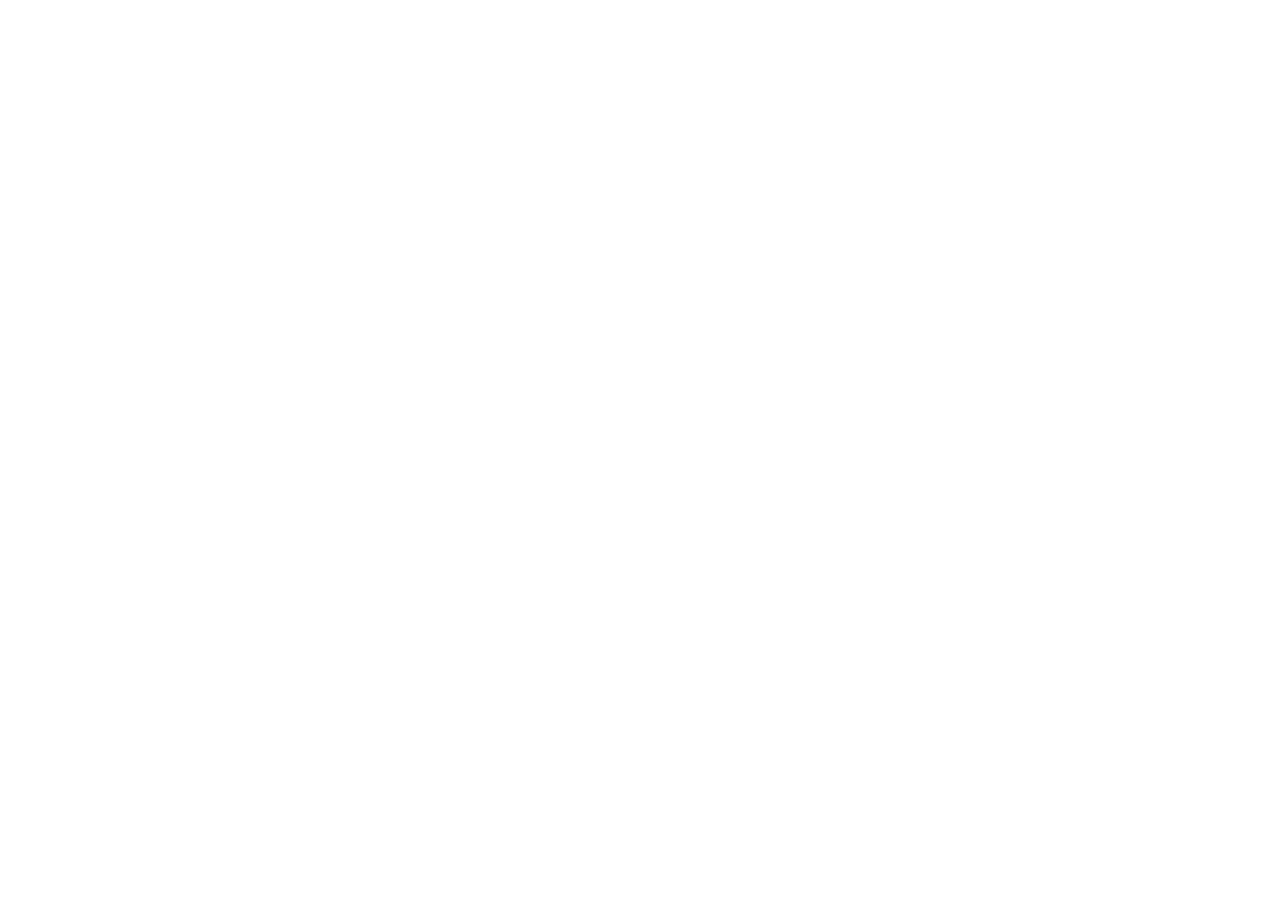
==== index.html @ becae455 "," ====
<!DOCTYPE HTML>
<html>
<head>
	<meta charset="utf-8">
	<meta http-equiv="X-UA-Compatible" content="IE=edge">
	<title>Honest &mdash; Free Website Template, Free HTML5 Template by GetTemplates.co</title>
	<meta name="viewport" content="width=device-width, initial-scale=1">
	<meta name="description" content="Free HTML5 Website Template by GetTemplates.co" />
	<meta name="keywords" content="free website templates, free html5, free template, free bootstrap, free website template, html5, css3, mobile first, responsive" />
	<meta name="author" content="GetTemplates.co" />
	<link href="https://fonts.googleapis.com/css?family=Open+Sans:300,400,700" rel="stylesheet">

	<!-- Animate.css -->
	<link rel="stylesheet" href="css/animate.css">
	<!-- Icomoon Icon Fonts-->
	<link rel="stylesheet" href="css/icomoon.css">
	<!-- Themify Icons-->
	<link rel="stylesheet" href="css/themify-icons.css">
	<!-- Bootstrap  -->
	<link rel="stylesheet" href="css/bootstrap.css">

	<!-- Magnific Popup -->
	<link rel="stylesheet" href="css/magnific-popup.css">

	<!-- Owl Carousel  -->
	<link rel="stylesheet" href="css/owl.carousel.min.css">
	<link rel="stylesheet" href="css/owl.theme.default.min.css">

	<!-- Theme style  -->
	<link rel="stylesheet" href="css/style.css">

	<!-- Modernizr JS -->
	<script src="js/modernizr-2.6.2.min.js"></script>
	<!-- FOR IE9 below -->
	<!--[if lt IE 9]>
	<script src="js/respond.min.js"></script>
	<![endif]-->

</head>
<body>

<div class="gtco-loader"></div>

<div id="page">


	<div class="page-inner">
		<nav class="gtco-nav sticky-banner" role="navigation">
			<div class="gtco-container">

				<div class="row">
					<div class="col-xs-12 text-center menu-1">
						<ul>
							<li><a href="index.html">Introduction</a></li>
							<li><a href="ad_1.html">Ad 1</a></li>
							<li><a href="ad_2.html">Ad 2</a></li>
							<li><a href="ad_3.html">Ad 3</a></li>
							<li><a href="ad_4.html">Ad 4</a></li>
							<li><a href="ad_5.html">Ad 5</a></li>
							<li><a href="ad_6.html">Ad 6</a></li>
							<li><a href="ad_7.html">Ad 7</a></li>
							<li><a href="ad_8.html">Ad 8</a></li>
							<li><a href="ad_9.html">Ad 9</a></li>
							<li><a href="ad_10.html">Ad 10</a></li>
							<li><a href="conclusion.html">Conclusion</a></li>
						</ul>
					</div>
				</div>

			</div>
		</nav>
	</div>

	<header id="gtco-header" class="gtco-cover gtco-cover-sm" role="banner" style="background-image: url(images/img_bg_4.jpg)" data-stellar-background-ratio="0.5">
		<div class="overlay"></div>
		<div class="gtco-container">
			<div class="row row-mt-15em">
				<div class="col-md-7 mt-text text-left animate-box" data-animate-effect="fadeInUp">
					<h1>Our <strong>Blog</strong></h1>
					<h2>Far far away, behind the word mountains, far from the countries Vokalia.</h2>
				</div>
			</div>
		</div>
	</header>



	<footer id="gtco-footer" role="contentinfo">
		<div class="gtco-container">
			<div class="row row-p	b-md">
			<div class="row copyright">
				<div class="col-md-12">
					<p class="pull-left">
						<small class="block">&copy; 2016 Free HTML5. All Rights Reserved.</small>
						<small class="block">Designed by <a href="http://GetTemplates.co/" target="_blank">GetTemplates.co</a> Demo Images: <a href="http://unsplash.com/" target="_blank">Unsplash</a></small>
					</p>
					<p class="pull-right">
					</p>
				</div>
			</div>

		</div>
		</div>
	</footer>
</div>

</div>

<div class="gototop js-top">
	<a href="#" class="js-gotop"><i class="icon-arrow-up"></i></a>
</div>

<!-- jQuery -->
<script src="js/jquery.min.js"></script>
<!-- jQuery Easing -->
<script src="js/jquery.easing.1.3.js"></script>
<!-- Bootstrap -->
<script src="js/bootstrap.min.js"></script>
<!-- Waypoints -->
<script src="js/jquery.waypoints.min.js"></script>
<script src="js/sticky.js"></script>
<!-- Carousel -->
<script src="js/owl.carousel.min.js"></script>
<!-- countTo -->
<script src="js/jquery.countTo.js"></script>

<!-- Stellar Parallax -->
<script src="js/jquery.stellar.min.js"></script>

<!-- Magnific Popup -->
<script src="js/jquery.magnific-popup.min.js"></script>
<script src="js/magnific-popup-options.js"></script>

<!-- Main -->
<script src="js/main.js"></script>

</body>
</html>
---- css/style.css ----
@font-face {
  font-family: 'icomoon';
  src: url("../fonts/icomoon/icomoon.eot?6iuir");
  src: url("../fonts/icomoon/icomoon.eot?6iuir#iefix") format("embedded-opentype"), url("../fonts/icomoon/icomoon.ttf?6iuir") format("truetype"), url("../fonts/icomoon/icomoon.woff?6iuir") format("woff"), url("../fonts/icomoon/icomoon.svg?6iuir#icomoon") format("svg");
  font-weight: normal;
  font-style: normal;
}
/* =======================================================
*
* 	Template Style 
*
* ======================================================= */
body {
  font-family: "Open Sans", Arial, sans-serif;
  font-weight: 400;
  font-size: 10px;
  line-height: 1.7;
  color: #777;
  background: #fff;
}

#page {
  position: relative;
  overflow-x: hidden;
  width: 100%;
  height: 100%;
  -webkit-transition: 0.5s;
  -o-transition: 0.5s;
  transition: 0.5s;
}
.offcanvas #page {
  overflow: hidden;
  position: absolute;
}
.offcanvas #page:after {
  -webkit-transition: 2s;
  -o-transition: 2s;
  transition: 2s;
  position: absolute;
  top: 0;
  right: 0;
  bottom: 0;
  left: 0;
  z-index: 101;
  background: rgba(0, 0, 0, 0.7);
  content: "";
}

a {
  color: #66D37E;
  -webkit-transition: 0.5s;
  -o-transition: 0.5s;
  transition: 0.5s;
}
a:hover, a:active, a:focus {
  color: #66D37E;
  outline: none;
  text-decoration: none;
}

p {
  margin-bottom: 20px;
}

h1, h2, h3, h4, h5, h6, figure {
  color: #000;
  font-family: "Open Sans", Arial, sans-serif;
  font-weight: 400;
  margin: 0 0 20px 0;
}

::-webkit-selection {
  color: #fff;
  background: #66D37E;
}

::-moz-selection {
  color: #fff;
  background: #66D37E;
}

::selection {
  color: #fff;
  background: #66D37E;
}

.gtco-container {
  max-width: 1100px;
  position: relative;
  margin: 0 auto;
  padding-left: 15px;
  padding-right: 15px;
}

.gtco-top {
  height: 50px;
  line-height: 50px;
  background: #fff;
  z-index: 1002;
  position: relative;
}
.gtco-top #gtco-logo {
  font-size: 20px;
  margin: 0;
  padding: 0;
  text-transform: uppercase;
  font-weight: bold;
}
.gtco-top #gtco-logo a {
  color: #000;
}
.gtco-top #gtco-logo em {
  color: #66D37E;
}
.gtco-top .social-icons {
  text-align: right;
}
.gtco-top .gtco-social-top {
  padding: 0;
  margin: 0;
}
@media screen and (max-width: 768px) {
  .gtco-top .gtco-social-top {
    margin-right: 50px;
  }
}
.gtco-top .gtco-social-top li {
  padding: 0;
  margin: 0 0 0 10px;
  list-style: none;
  display: -moz-inline-stack;
  display: inline-block;
  zoom: 1;
  *display: inline;
}
.gtco-top .gtco-social-top li a {
  color: #000;
}
@media screen and (max-width: 768px) {
  .gtco-top .gtco-social-top li {
    margin: 0 0 0 10px;
  }
}

.stuck {
  position: fixed !important;
  top: 0 !important;
}

.gtco-nav {
  position: absolute;
  top: 50px;
  left: 0;
  margin: 0;
  padding: 0;
  width: 100%;
  padding: 20px 0;
  z-index: 1001;
  background: rgba(0, 0, 0, 0.7);
}
@media screen and (max-width: 768px) {
  .gtco-nav {
    padding: 20px 0;
    display: none;
  }
}
.gtco-nav a {
  padding: 5px 10px;
  color: #fff;
}
@media screen and (max-width: 768px) {
  .gtco-nav .menu-1, .gtco-nav .menu-2 {
    display: none;
  }
}
.gtco-nav ul {
  padding: 0;
  margin: 2px 0 0 0;
}
.gtco-nav ul li {
  padding: 0;
  margin: 0;
  list-style: none;
  display: inline;
}
.gtco-nav ul li > a {
  text-transform: uppercase;
  font-size: 16px;
  letter-spacing: .08em;
  padding: 30px 10px;
  color: rgba(255, 255, 255, 0.7);
  -webkit-transition: 0.3s;
  -o-transition: 0.3s;
  transition: 0.3s;
}
.gtco-nav ul li > a:hover, .gtco-nav ul li > a:focus, .gtco-nav ul li > a:active {
  color: white;
}
.gtco-nav ul li.has-dropdown {
  position: relative;
}
.gtco-nav ul li.has-dropdown .dropdown {
  width: 150px;
  -webkit-box-shadow: 0px 4px 5px 0px rgba(0, 0, 0, 0.15);
  -moz-box-shadow: 0px 4px 5px 0px rgba(0, 0, 0, 0.15);
  box-shadow: 0px 4px 5px 0px rgba(0, 0, 0, 0.15);
  z-index: 1002;
  visibility: hidden;
  opacity: 0;
  position: absolute;
  top: 40px;
  left: 0;
  text-align: left;
  background: #fff;
  padding: 20px;
  -webkit-border-radius: 4px;
  -moz-border-radius: 4px;
  -ms-border-radius: 4px;
  border-radius: 4px;
  -webkit-transition: 0s;
  -o-transition: 0s;
  transition: 0s;
}
.gtco-nav ul li.has-dropdown .dropdown:before {
  bottom: 100%;
  left: 40px;
  border: solid transparent;
  content: " ";
  height: 0;
  width: 0;
  position: absolute;
  pointer-events: none;
  border-bottom-color: #fff;
  border-width: 8px;
  margin-left: -8px;
}
.gtco-nav ul li.has-dropdown .dropdown li {
  display: block;
  margin-bottom: 7px;
}
.gtco-nav ul li.has-dropdown .dropdown li:last-child {
  margin-bottom: 0;
}
.gtco-nav ul li.has-dropdown .dropdown li a {
  padding: 2px 0;
  display: block;
  color: #999999;
  line-height: 1.2;
  text-transform: none;
  font-size: 15px;
}
.gtco-nav ul li.has-dropdown .dropdown li a:hover {
  color: #66D37E;
}
.gtco-nav ul li.has-dropdown .dropdown li.active > a {
  color: #000 !important;
}
.gtco-nav ul li.has-dropdown:hover a, .gtco-nav ul li.has-dropdown:focus a {
  color: #fff;
}
.gtco-nav ul li.btn-cta a {
  color: #66D37E;
}
.gtco-nav ul li.btn-cta a span {
  border: 2px solid rgba(255, 255, 255, 0.5);
  padding: 4px 20px;
  color: #fff;
  display: -moz-inline-stack;
  display: inline-block;
  zoom: 1;
  *display: inline;
  -webkit-transition: 0.3s;
  -o-transition: 0.3s;
  transition: 0.3s;
  -webkit-border-radius: 7px;
  -moz-border-radius: 7px;
  -ms-border-radius: 7px;
  border-radius: 7px;
}
.gtco-nav ul li.btn-cta a:hover span {
  background: #fff;
  color: #66D37E;
}
.gtco-nav ul li.active > a {
  color: #66D37E !important;
}

#gtco-header {
  position: absolute;
  top: 0;
  background: #4d4d4d;
}
@media screen and (max-width: 992px) {
  #gtco-header.gtco-cover {
    height: inherit !important;
    padding: 3em 0 !important;
  }
}
#gtco-header .overlay {
  position: absolute;
  top: 0;
  left: 0;
  right: 0;
  bottom: 0;
  background: rgba(255, 255, 255, 1);
  -webkit-transition: 0.5s;
  -o-transition: 0.5s;
  transition: 0.5s;
}
@media screen and (max-width: 480px) {
  #gtco-header .text-left {
    text-align: center !important;
  }
}
#gtco-header .btn {
  color: #fff !important;
}
@media screen and (max-width: 480px) {
  #gtco-header .btn {
    display: block;
    width: 100%;
  }
}
#gtco-header .mt-text {
  margin-top: 7em;
  margin-bottom: 3em;
}
@media screen and (max-width: 768px) {
  #gtco-header .mt-text {
    margin-top: 0;
  }
}
#gtco-header .intro-text-small {
  font-size: 14px;
  text-transform: uppercase;
  color: rgba(255, 255, 255, 0.5);
  letter-spacing: .15em;
  display: block;
  margin-bottom: 10px;
}
#gtco-header h1, #gtco-header h2 {
  margin: 0;
  padding: 0;
  color: white;
}
#gtco-header h1 {
  margin-bottom: 0px;
  font-size: 59px;
  line-height: 1.5;
  font-weight: 300;
  text-transform: uppercase !important;
}
#gtco-header h1 strong {
  font-weight: 700;
  color: #66D37E;
}
@media screen and (max-width: 768px) {
  #gtco-header h1 {
    font-size: 34px;
    line-height: 1.2;
    margin-bottom: 10px;
  }
}
#gtco-header h2 {
  font-weight: 300;
  font-size: 22px;
  line-height: 1.5;
  margin-bottom: 30px;
}

#gtco-header,
#gtco-counter,
.gtco-bg {
  background-size: cover;
  background-position: top center;
  background-repeat: no-repeat;
  position: relative;
}

.gtco-bg {
  background-position: center center;
  width: 100%;
  float: left;
  position: relative;
}

.gtco-video {
  height: 450px;
  overflow: hidden;
  margin-bottom: 30px;
  -webkit-border-radius: 7px;
  -moz-border-radius: 7px;
  -ms-border-radius: 7px;
  border-radius: 7px;
}
.gtco-video.gtco-video-sm {
  height: 250px;
}
.gtco-video a {
  z-index: 1001;
  position: absolute;
  top: 50%;
  left: 50%;
  margin-top: -45px;
  margin-left: -45px;
  width: 90px;
  height: 90px;
  display: table;
  text-align: center;
  background: #fff;
  -webkit-box-shadow: 0px 14px 30px -15px rgba(0, 0, 0, 0.75);
  -moz-box-shadow: 0px 14px 30px -15px rgba(0, 0, 0, 0.75);
  box-shadow: 0px 14px 30px -15px rgba(0, 0, 0, 0.75);
  -webkit-border-radius: 50%;
  -moz-border-radius: 50%;
  -ms-border-radius: 50%;
  border-radius: 50%;
}
.gtco-video a i {
  text-align: center;
  display: table-cell;
  vertical-align: middle;
  font-size: 40px;
}
.gtco-video .overlay {
  position: absolute;
  top: 0;
  left: 0;
  right: 0;
  bottom: 0;
  background: rgba(0, 0, 0, 0.5);
  -webkit-transition: 0.5s;
  -o-transition: 0.5s;
  transition: 0.5s;
}
.gtco-video:hover .overlay {
  background: rgba(0, 0, 0, 0.7);
}
.gtco-video:hover a {
  position: relative;
  -webkit-transform: scale(1.2);
  -moz-transform: scale(1.2);
  -ms-transform: scale(1.2);
  -o-transform: scale(1.2);
  transform: scale(1.2);
}

.gtco-cover {
  height: 900px;
  background-size: cover;
  background-position: center center;
  background-repeat: no-repeat;
  position: relative;
  float: left;
  width: 100%;
}
.gtco-cover a {
  color: #66D37E;
}
.gtco-cover a:hover {
  color: white;
}
.gtco-cover .overlay {
  z-index: 1;
  position: absolute;
  bottom: 0;
  top: 0;
  left: 0;
  right: 0;
  background: rgba(0, 0, 0, 0.5);
}
.gtco-cover > .gtco-container {
  position: relative;
  z-index: 10;
}
@media screen and (max-width: 768px) {
  .gtco-cover {
    height: 600px;
  }
}
.gtco-cover .display-t,
.gtco-cover .display-tc {
  height: 900px;
  display: table;
  width: 100%;
}
@media screen and (max-width: 768px) {
  .gtco-cover .display-t,
  .gtco-cover .display-tc {
    height: 600px;
  }
}
.gtco-cover.gtco-cover-sm {
  height: 600px;
}
@media screen and (max-width: 768px) {
  .gtco-cover.gtco-cover-sm {
    height: 400px;
  }
}
.gtco-cover.gtco-cover-sm .display-t,
.gtco-cover.gtco-cover-sm .display-tc {
  height: 600px;
  display: table;
  width: 100%;
}
@media screen and (max-width: 768px) {
  .gtco-cover.gtco-cover-sm .display-t,
  .gtco-cover.gtco-cover-sm .display-tc {
    height: 400px;
  }
}
.gtco-cover.gtco-cover-xs {
  height: 500px;
}
@media screen and (max-width: 768px) {
  .gtco-cover.gtco-cover-xs {
    height: inherit !important;
    padding: 3em 0;
  }
}
.gtco-cover.gtco-cover-xs .display-t,
.gtco-cover.gtco-cover-xs .display-tc {
  height: 500px;
  display: table;
  width: 100%;
}
@media screen and (max-width: 768px) {
  .gtco-cover.gtco-cover-xs .display-t,
  .gtco-cover.gtco-cover-xs .display-tc {
    padding: 3em 0;
    height: inherit !important;
  }
}

.gtco-staff {
  text-align: center;
  margin-bottom: 7em;
  float: left;
  width: 100%;
}
@media screen and (max-width: 768px) {
  .gtco-staff {
    margin-bottom: 3em;
  }
}
.gtco-staff img {
  width: 100px;
  margin-bottom: 20px;
  -webkit-border-radius: 50%;
  -moz-border-radius: 50%;
  -ms-border-radius: 50%;
  border-radius: 50%;
}
.gtco-staff h3 {
  font-size: 24px;
  margin-bottom: 5px;
}
.gtco-staff p {
  margin-bottom: 30px;
}
.gtco-staff .role {
  color: #bfbfbf;
  margin-bottom: 30px;
  font-weight: normal;
  display: block;
}

.gtco-social-icons {
  margin: 0;
  padding: 0;
}
.gtco-social-icons li {
  margin: 0;
  padding: 0;
  list-style: none;
  display: -moz-inline-stack;
  display: inline-block;
  zoom: 1;
  *display: inline;
}
.gtco-social-icons li a {
  display: -moz-inline-stack;
  display: inline-block;
  zoom: 1;
  *display: inline;
  color: #66D37E;
  padding-left: 10px;
  padding-right: 10px;
}
.gtco-social-icons li a i {
  font-size: 20px;
}

.gtco-contact-info {
  margin-bottom: 30px;
  float: left;
  width: 100%;
  position: relative;
}
.gtco-contact-info ul {
  padding: 0;
  margin: 0;
}
.gtco-contact-info ul li {
  padding: 0 0 0 50px;
  margin: 0 0 30px 0;
  list-style: none;
  position: relative;
}
.gtco-contact-info ul li:before {
  color: #cccccc;
  position: absolute;
  left: 0;
  top: .05em;
  font-family: 'icomoon';
  speak: none;
  font-style: normal;
  font-weight: normal;
  font-variant: normal;
  text-transform: none;
  line-height: 1;
  /* Better Font Rendering =========== */
  -webkit-font-smoothing: antialiased;
  -moz-osx-font-smoothing: grayscale;
}
.gtco-contact-info ul li.address:before {
  font-size: 30px;
  content: "\e9d1";
}
.gtco-contact-info ul li.phone:before {
  font-size: 23px;
  content: "\e9f4";
}
.gtco-contact-info ul li.email:before {
  font-size: 23px;
  content: "\e9da";
}
.gtco-contact-info ul li.url:before {
  font-size: 23px;
  content: "\e9af";
}

form label {
  font-weight: normal !important;
}

#gtco-header .display-tc,
#gtco-counter .display-tc,
.gtco-cover .display-tc {
  display: table-cell !important;
  vertical-align: middle;
}
#gtco-header .display-tc .intro-text-small,
#gtco-counter .display-tc .intro-text-small,
.gtco-cover .display-tc .intro-text-small {
  font-size: 14px;
  text-transform: uppercase;
  color: rgba(255, 255, 255, 1);
  letter-spacing: .15em;
  display: block;
  margin-bottom: 10px;
}
#gtco-header .display-tc h1, #gtco-header .display-tc h2,
#gtco-counter .display-tc h1,
#gtco-counter .display-tc h2,
.gtco-cover .display-tc h1,
.gtco-cover .display-tc h2 {
  margin: 0;
  padding: 0;
  color: white;
}
#gtco-header .display-tc h1,
#gtco-counter .display-tc h1,
.gtco-cover .display-tc h1 {
  margin-bottom: 0px;
  font-size: 59px;
  line-height: 1.5;
  font-weight: 300;
}
@media screen and (max-width: 768px) {
  #gtco-header .display-tc h1,
  #gtco-counter .display-tc h1,
  .gtco-cover .display-tc h1 {
    font-size: 34px;
    line-height: 1.2;
    margin-bottom: 10px;
  }
}
#gtco-header .display-tc h2,
#gtco-counter .display-tc h2,
.gtco-cover .display-tc h2 {
  font-weight: 300;
  font-size: 22px;
  line-height: 1.5;
  margin-bottom: 30px;
}

#gtco-counter {
  text-align: center;
}
#gtco-counter .counter {
  font-size: 50px;
  margin-bottom: 10px;
  color: #66D37E;
  font-weight: 100;
  display: block;
}
#gtco-counter .counter-label {
  margin-bottom: 0;
  text-transform: uppercase;
  color: rgba(0, 0, 0, 0.5);
  letter-spacing: .1em;
}
@media screen and (max-width: 768px) {
  #gtco-counter .feature-center {
    margin-bottom: 50px;
  }
}
#gtco-counter .icon {
  width: 70px;
  height: 70px;
  text-align: center;
  margin-bottom: 20px;
  background: none !important;
  border: none !important;
}
#gtco-counter .icon i {
  height: 70px;
}
#gtco-counter .icon i:before {
  color: #cccccc;
  display: block;
  text-align: center;
  margin-left: 3px;
}

#gtco-features,
#gtco-features-2,
#gtco-products,
#gtco-services,
#gtco-subscribe,
#gtco-footer,
.gtco-section {
  padding-top: 0em;
  padding-right: 0px;
  padding-bottom: 0em;
  padding-left: 0px;
  clear: both;
  position: relative;
}
@media screen and (max-width: 768px) {
  #gtco-features,
  #gtco-features-2,
  #gtco-products,
  #gtco-services,
  #gtco-subscribe,
  #gtco-footer,
  .gtco-section {
    padding: 2em 0;
  }
}
#gtco-features.border-bottom,
#gtco-features-2.border-bottom,
#gtco-products.border-bottom,
#gtco-services.border-bottom,
#gtco-subscribe.border-bottom,
#gtco-footer.border-bottom,
.gtco-section.border-bottom {
  border-bottom: 1px solid #e6e6e6;
}

#gtco-features {
  margin-top: -20em;
  padding-top: 20em;
  position: relative;
}
#gtco-features:before {
  content: "";
  position: absolute;
  z-index: -1;
  width: 100%;
  height: 180%;
  top: 0;
  -webkit-transform: skewY(-12deg);
  -moz-transform: skewY(-12deg);
  transform: skewY(-12deg);
  background: #66D37E;
}
#gtco-features .gtco-heading h2 {
  color: #fff;
}
#gtco-features .gtco-heading p {
  color: rgba(255, 255, 255, 0.7);
}
#gtco-features .feature-center {
  color: #fff;
}
#gtco-features .feature-center .icon {
  width: 90px;
  height: 90px;
  border: 1px solid rgba(255, 255, 255, 0.8);
  background: #66D37E;
}
#gtco-features .feature-center .icon i {
  color: #fff;
  font-size: 40px;
  font-style: normal;
}
#gtco-features .feature-center h3 {
  font-weight: 400;
  color: #fff;
}
#gtco-features .feature-center p {
  color: rgba(255, 255, 255, 0.7);
}

.flex-section {
  display: -webkit-box;
  display: -moz-box;
  display: -ms-flexbox;
  display: -webkit-flex;
  display: flex;
  flex-wrap: wrap;
  -webkit-flex-wrap: wrap;
  -moz-flex-wrap: wrap;
  width: 100%;
}
.flex-section .flex-img {
  position: relative;
  overflow: hidden;
}
.flex-section .flex-img:before {
  left: -110px;
  content: "";
  position: absolute;
  height: 120%;
  background: #f6f9fc;
  width: 100px;
  -webkit-transform: skewX(-12deg);
  -moz-transform: skewX(-12deg);
  transform: skewX(-12deg);
}
@media screen and (max-width: 768px) {
  .flex-section .flex-img:before {
    display: none;
  }
}
.flex-section .col-1 {
  padding: 7em 0;
  width: 65%;
}
.flex-section .col-1 .text {
  padding-left: 40%;
  padding-right: 10%;
}
@media screen and (max-width: 1200px) {
  .flex-section .col-1 .text {
    padding-left: 30%;
  }
}
@media screen and (max-width: 768px) {
  .flex-section .col-1 .text {
    padding-left: 15px;
    padding-right: 15px;
    padding-top: 0;
    padding-bottom: 0;
  }
}
.flex-section .col-2 {
  width: 35%;
  background-size: cover;
  background-position: center center;
  min-height: 450px;
}
@media screen and (max-width: 992px) {
  .flex-section .col-1, .flex-section .col-2 {
    width: 100%;
  }
}
@media screen and (max-width: 992px) {
  .flex-section .col-1 {
    padding: 4em 0;
  }
}
.flex-section.reverse {
  position: relative;
}
.flex-section.reverse .flex-img {
  position: relative;
  overflow: hidden;
}
.flex-section.reverse .flex-img:before {
  display: none;
}
.flex-section.reverse .flex-img:after {
  right: -120px !important;
  content: "";
  position: absolute;
  height: 120%;
  background: #fff;
  width: 100px;
  -webkit-transform: skewX(12deg);
  -moz-transform: skewX(12deg);
  transform: skewX(12deg);
}
@media screen and (max-width: 768px) {
  .flex-section.reverse .flex-img:after {
    display: none;
  }
}
.flex-section.reverse .col-2 {
  position: absolute;
  left: 0;
  bottom: 0;
  top: 0;
}
@media screen and (max-width: 992px) {
  .flex-section.reverse .col-2 {
    position: relative;
  }
}
.flex-section.reverse .col-1 {
  left: 38%;
  position: relative;
}
@media screen and (max-width: 992px) {
  .flex-section.reverse .col-1 {
    left: 0;
  }
}
.flex-section.reverse .col-1 .text {
  padding-left: 10%;
  padding-right: 40%;
}
@media screen and (max-width: 1200px) {
  .flex-section.reverse .col-1 .text {
    padding-right: 30%;
  }
}
@media screen and (max-width: 768px) {
  .flex-section.reverse .col-1 .text {
    padding-left: 15px;
    padding-right: 15px;
    padding-top: 0;
    padding-bottom: 0;
  }
}

.overflow-hid {
  overflow: hidden;
  position: relative;
  height: 100%;
  width: 100%;
}

.gtco-gray-bg {
  background-color: #f6f9fc;
}
.gtco-gray-bg.skew {
  position: relative;
  padding-top: 110px;
}
.gtco-gray-bg.skew:before {
  content: "";
  position: absolute;
  z-index: -1;
  width: 100%;
  height: 180%;
  top: 0;
  -webkit-transform: skewY(-12deg);
  -moz-transform: skewY(-12deg);
  transform: skewY(-12deg);
  backgroun: #f6f9fc;
}

#gtco-features-2 {
  background: #efefef;
  position: relative;
  float: left;
  width: 100%;
}

.feature-center {
  text-align: center;
  padding-left: 10px;
  padding-right: 10px;
  float: left;
  width: 100%;
  margin-bottom: 40px;
}
@media screen and (max-width: 768px) {
  .feature-center {
    margin-bottom: 50px;
  }
}
.feature-center .icon {
  width: 90px;
  height: 90px;
  display: table;
  text-align: center;
  margin: 0 auto 40px auto;
  -webkit-border-radius: 50%;
  -moz-border-radius: 50%;
  -ms-border-radius: 50%;
  border-radius: 50%;
}
.feature-center .icon i {
  display: table-cell;
  vertical-align: middle;
  height: 90px;
  font-size: 40px;
  line-height: 40px;
  color: #cccccc;
}
.feature-center p, .feature-center h3 {
  margin-bottom: 30px;
}
.feature-center h3 {
  font-size: 22px;
  margin-bottom: 20px;
  color: #66D37E;
  position: relative;
}

.feature-left {
  float: left;
  width: 100%;
  margin-bottom: 30px;
  position: relative;
}
.feature-left .icon {
  float: left;
  text-align: center;
  width: 15%;
}
.feature-left .icon i {
  display: table-cell;
  vertical-align: middle;
  font-size: 40px;
  color: #66D37E;
}
.feature-left .feature-copy {
  float: right;
  width: 80%;
}
.feature-left .feature-copy h3 {
  font-size: 18px;
  color: #1a1a1a;
  margin-bottom: 10px;
}

.gtco-heading {
  margin-bottom: 5em;
}
.gtco-heading.gtco-heading-sm {
  margin-bottom: 2em;
}
.gtco-heading h2 {
  font-size: 50px;
  margin-bottom: 10px;
  line-height: 1.5;
  font-weight: 300;
  color: #000;
  position: relative;
}
@media screen and (max-width: 768px) {
  .gtco-heading h2 {
    font-size: 26px;
  }
}
.gtco-heading p {
  font-size: 20px;
  line-height: 1.5;
  color: white;
}

#gtco-products {
  background: #008ee0;
}
#gtco-products .item img {
  -webkit-border-radius: 7px;
  -moz-border-radius: 7px;
  -ms-border-radius: 7px;
  border-radius: 7px;
}
#gtco-products .gtco-heading h2 {
  color: #fff;
}
#gtco-products .gtco-heading p {
  color: rgba(255, 255, 255, 0.8);
}

#gtco-subscribe {
  background: #66D37E;
}
#gtco-subscribe .form-control {
  background: transparent;
  color: #fff;
  font-size: 16px !important;
  width: 100%;
  border: 2px solid rgba(255, 255, 255, 0.2) !important;
  -webkit-transition: 0.5s;
  -o-transition: 0.5s;
  transition: 0.5s;
}
#gtco-subscribe .form-control:focus {
  background: transparent;
  border: 2px solid rgba(255, 255, 255, 0.8) !important;
}
#gtco-subscribe .form-control::-webkit-input-placeholder {
  color: #fff;
}
#gtco-subscribe .form-control:-moz-placeholder {
  /* Firefox 18- */
  color: #fff;
}
#gtco-subscribe .form-control::-moz-placeholder {
  /* Firefox 19+ */
  color: #fff;
}
#gtco-subscribe .form-control:-ms-input-placeholder {
  color: #fff;
}
#gtco-subscribe .btn {
  height: 46px;
  border: none !important;
  background: #fff;
  color: #66D37E;
  font-size: 16px;
  text-transform: uppercase;
  font-weight: 400;
  padding-left: 50px;
  padding-right: 50px;
}
#gtco-subscribe .form-inline .form-group {
  width: 100% !important;
  margin-bottom: 10px;
}
#gtco-subscribe .form-inline .form-group .form-control {
  width: 100%;
}
#gtco-subscribe .gtco-heading {
  margin-bottom: 30px;
}
#gtco-subscribe .gtco-heading h2 {
  color: #fff;
}
#gtco-subscribe .gtco-heading p {
  color: rgba(255, 255, 255, 0.5);
}

#gtco-footer {
  padding-top: 0em;
  background: #4d4d4d;
  color: rgba(255, 255, 255, 0.3);
}
#gtco-footer a:hover {
  color: #fff !important;
}
#gtco-footer .gtco-footer-links {
  padding: 0;
  margin: 0 0 20px 0;
  float: left;
  width: 100%;
}
#gtco-footer .gtco-footer-links li {
  padding: 0;
  margin: 0 0 15px 0;
  list-style: none;
  line-height: 1;
}
#gtco-footer .gtco-footer-links li a {
  color: rgba(255, 255, 255, 0.5);
  text-decoration: none;
}
#gtco-footer .gtco-footer-links li a:hover {
  color: #fff !important;
  text-decoration: underline;
}
#gtco-footer .gtco-widget {
  margin-bottom: 30px;
}
#gtco-footer .gtco-widget h3 {
  color: #fff;
  margin-bottom: 15px;
  font-weight: 300;
  font-size: 15px;
  letter-spacing: 2px;
  text-transform: uppercase;
}
#gtco-footer .gtco-widget .gtco-quick-contact {
  padding: 0;
  margin: 0;
}
#gtco-footer .gtco-widget .gtco-quick-contact li {
  padding: 0;
  margin: 0 0 10px 0;
  list-style: none;
}
#gtco-footer .gtco-widget .gtco-quick-contact li i {
  width: 30px;
  float: left;
  font-size: 18px;
  position: relative;
  margin-top: 4px;
  display: -moz-inline-stack;
  display: inline-block;
  zoom: 1;
  *display: inline;
}
#gtco-footer .footer-logo span {
  color: #66D37E;
}
#gtco-footer .copyright {
  color: #b3b3b3;
  padding-top: 3em;
  margin-top: 3em;
  border-top: 1px solid rgba(255, 255, 255, 0.1);
}
@media screen and (max-width: 768px) {
  #gtco-footer .copyright .pull-left,
  #gtco-footer .copyright .pull-right {
    float: none !important;
    text-align: center;
  }
}
#gtco-footer .copyright .block {
  display: block;
}

#gtco-offcanvas {
  position: fixed;
  z-index: 1901;
  width: 270px;
  background: black;
  top: 0;
  right: 0;
  top: 0;
  bottom: 0;
  padding: 45px 40px 40px 40px;
  overflow-y: auto;
  display: none;
  -moz-transform: translateX(270px);
  -webkit-transform: translateX(270px);
  -ms-transform: translateX(270px);
  -o-transform: translateX(270px);
  transform: translateX(270px);
  -webkit-transition: 0.5s;
  -o-transition: 0.5s;
  transition: 0.5s;
}
@media screen and (max-width: 768px) {
  #gtco-offcanvas {
    display: block;
  }
}
.offcanvas #gtco-offcanvas {
  -moz-transform: translateX(0px);
  -webkit-transform: translateX(0px);
  -ms-transform: translateX(0px);
  -o-transform: translateX(0px);
  transform: translateX(0px);
}
#gtco-offcanvas a {
  color: rgba(255, 255, 255, 0.5);
}
#gtco-offcanvas a:hover {
  color: rgba(255, 255, 255, 0.8);
}
#gtco-offcanvas ul {
  padding: 0;
  margin: 0;
}
#gtco-offcanvas ul li {
  padding: 0;
  margin: 0;
  list-style: none;
}
#gtco-offcanvas ul li > ul {
  padding-left: 20px;
  display: none;
}
#gtco-offcanvas ul li.offcanvas-has-dropdown > a {
  display: block;
  position: relative;
}
#gtco-offcanvas ul li.offcanvas-has-dropdown > a:after {
  position: absolute;
  right: 0px;
  font-family: 'icomoon';
  speak: none;
  font-style: normal;
  font-weight: normal;
  font-variant: normal;
  text-transform: none;
  line-height: 1;
  /* Better Font Rendering =========== */
  -webkit-font-smoothing: antialiased;
  -moz-osx-font-smoothing: grayscale;
  content: "\e921";
  font-size: 20px;
  color: rgba(255, 255, 255, 0.2);
  -webkit-transition: 0.5s;
  -o-transition: 0.5s;
  transition: 0.5s;
}
#gtco-offcanvas ul li.offcanvas-has-dropdown.active a:after {
  -webkit-transform: rotate(-180deg);
  -moz-transform: rotate(-180deg);
  -ms-transform: rotate(-180deg);
  -o-transform: rotate(-180deg);
  transform: rotate(-180deg);
}

.uppercase {
  font-size: 14px;
  color: #000;
  margin-bottom: 10px;
  font-weight: 700;
  text-transform: uppercase;
}

.gototop {
  position: fixed;
  bottom: 20px;
  right: 20px;
  z-index: 999;
  opacity: 0;
  visibility: hidden;
  -webkit-transition: 0.5s;
  -o-transition: 0.5s;
  transition: 0.5s;
}
.gototop.active {
  opacity: 1;
  visibility: visible;
}
.gototop a {
  width: 50px;
  height: 50px;
  display: table;
  background: rgba(0, 0, 0, 0.5);
  color: #fff;
  text-align: center;
  -webkit-border-radius: 4px;
  -moz-border-radius: 4px;
  -ms-border-radius: 4px;
  border-radius: 4px;
}
.gototop a i {
  height: 50px;
  display: table-cell;
  vertical-align: middle;
}
.gototop a:hover, .gototop a:active, .gototop a:focus {
  text-decoration: none;
  outline: none;
}

.gtco-nav-toggle {
  width: 25px;
  height: 25px;
  cursor: pointer;
  text-decoration: none;
}
.gtco-nav-toggle.active i::before, .gtco-nav-toggle.active i::after {
  background: #444;
}
.gtco-nav-toggle:hover, .gtco-nav-toggle:focus, .gtco-nav-toggle:active {
  outline: none;
  border-bottom: none !important;
}
.gtco-nav-toggle i {
  position: relative;
  display: inline-block;
  width: 25px;
  height: 2px;
  color: #252525;
  font: bold 14px/.4 Helvetica;
  text-transform: uppercase;
  text-indent: -55px;
  background: #252525;
  transition: all .2s ease-out;
}
.gtco-nav-toggle i::before, .gtco-nav-toggle i::after {
  content: '';
  width: 25px;
  height: 2px;
  background: #252525;
  position: absolute;
  left: 0;
  transition: all .2s ease-out;
}
.gtco-nav-toggle.gtco-nav-white > i {
  color: #fff;
  background: #fff;
}
.gtco-nav-toggle.gtco-nav-white > i::before, .gtco-nav-toggle.gtco-nav-white > i::after {
  background: #fff;
}

.gtco-nav-toggle i::before {
  top: -7px;
}

.gtco-nav-toggle i::after {
  bottom: -7px;
}

.gtco-nav-toggle:hover i::before {
  top: -10px;
}

.gtco-nav-toggle:hover i::after {
  bottom: -10px;
}

.gtco-nav-toggle.active i {
  background: transparent;
}

.gtco-nav-toggle.active i::before {
  top: 0;
  -webkit-transform: rotateZ(45deg);
  -moz-transform: rotateZ(45deg);
  -ms-transform: rotateZ(45deg);
  -o-transform: rotateZ(45deg);
  transform: rotateZ(45deg);
}

.gtco-nav-toggle.active i::after {
  bottom: 0;
  -webkit-transform: rotateZ(-45deg);
  -moz-transform: rotateZ(-45deg);
  -ms-transform: rotateZ(-45deg);
  -o-transform: rotateZ(-45deg);
  transform: rotateZ(-45deg);
}

.gtco-nav-toggle {
  position: absolute;
  right: 0px;
  top: 0px;
  z-index: 21;
  padding: 6px 0 0 0;
  display: block;
  margin: 0 auto;
  display: none;
  height: 44px;
  width: 44px;
  z-index: 2001;
  border-bottom: none !important;
}
@media screen and (max-width: 768px) {
  .gtco-nav-toggle {
    display: block;
  }
}

.btn {
  margin-right: 4px;
  margin-bottom: 4px;
  font-family: "Open Sans", Arial, sans-serif;
  font-size: 16px;
  font-weight: 400;
  -webkit-border-radius: 4px;
  -moz-border-radius: 4px;
  -ms-border-radius: 4px;
  border-radius: 4px;
  -webkit-transition: 0.5s;
  -o-transition: 0.5s;
  transition: 0.5s;
  padding: 8px 30px;
}
.btn.btn-md {
  padding: 8px 20px !important;
}
.btn.btn-lg {
  padding: 18px 36px !important;
}
.btn:hover, .btn:active, .btn:focus {
  box-shadow: none !important;
  outline: none !important;
}

.btn-primary {
  background: #66D37E;
  color: #fff;
  border: 2px solid #66D37E !important;
}
.btn-primary:hover, .btn-primary:focus, .btn-primary:active {
  background: #7ad98f !important;
  border-color: #7ad98f !important;
}
.btn-primary.btn-outline {
  background: transparent;
  color: #66D37E;
  border: 2px solid #66D37E;
}
.btn-primary.btn-outline:hover, .btn-primary.btn-outline:focus, .btn-primary.btn-outline:active {
  background: #66D37E;
  color: #fff;
}

.btn-success {
  background: #5cb85c;
  color: #fff;
  border: 2px solid #5cb85c;
}
.btn-success:hover, .btn-success:focus, .btn-success:active {
  background: #4cae4c !important;
  border-color: #4cae4c !important;
}
.btn-success.btn-outline {
  background: transparent;
  color: #5cb85c;
  border: 2px solid #5cb85c;
}
.btn-success.btn-outline:hover, .btn-success.btn-outline:focus, .btn-success.btn-outline:active {
  background: #5cb85c;
  color: #fff;
}

.btn-info {
  background: #5bc0de;
  color: #fff;
  border: 2px solid #5bc0de;
}
.btn-info:hover, .btn-info:focus, .btn-info:active {
  background: #46b8da !important;
  border-color: #46b8da !important;
}
.btn-info.btn-outline {
  background: transparent;
  color: #5bc0de;
  border: 2px solid #5bc0de;
}
.btn-info.btn-outline:hover, .btn-info.btn-outline:focus, .btn-info.btn-outline:active {
  background: #5bc0de;
  color: #fff;
}

.btn-warning {
  background: #f0ad4e;
  color: #fff;
  border: 2px solid #f0ad4e;
}
.btn-warning:hover, .btn-warning:focus, .btn-warning:active {
  background: #eea236 !important;
  border-color: #eea236 !important;
}
.btn-warning.btn-outline {
  background: transparent;
  color: #f0ad4e;
  border: 2px solid #f0ad4e;
}
.btn-warning.btn-outline:hover, .btn-warning.btn-outline:focus, .btn-warning.btn-outline:active {
  background: #f0ad4e;
  color: #fff;
}

.btn-danger {
  background: #d9534f;
  color: #fff;
  border: 2px solid #d9534f;
}
.btn-danger:hover, .btn-danger:focus, .btn-danger:active {
  background: #d43f3a !important;
  border-color: #d43f3a !important;
}
.btn-danger.btn-outline {
  background: transparent;
  color: #d9534f;
  border: 2px solid #d9534f;
}
.btn-danger.btn-outline:hover, .btn-danger.btn-outline:focus, .btn-danger.btn-outline:active {
  background: #d9534f;
  color: #fff;
}

.btn-white {
  background: #fff;
  color: #000;
  border: 2px solid #fff;
}
.btn-white:hover, .btn-white:focus, .btn-white:active {
  color: #000;
  background: #f2f2f2 !important;
  border-color: #f2f2f2 !important;
}
.btn-white.btn-outline {
  color: #fff;
  border: 2px solid #fff;
}
.btn-white.btn-outline:hover, .btn-white.btn-outline:focus, .btn-white.btn-outline:active {
  background: #fff;
  color: #000;
  border: 2px solid #fff;
}

.btn-outline {
  background: none;
  border: 2px solid gray;
  font-size: 16px;
  -webkit-transition: 0.3s;
  -o-transition: 0.3s;
  transition: 0.3s;
}
.btn-outline:hover, .btn-outline:focus, .btn-outline:active {
  box-shadow: none;
}

.btn.with-arrow {
  position: relative;
  -webkit-transition: 0.3s;
  -o-transition: 0.3s;
  transition: 0.3s;
}
.btn.with-arrow i {
  visibility: hidden;
  opacity: 0;
  position: absolute;
  right: 0px;
  top: 50%;
  margin-top: -8px;
  -webkit-transition: 0.2s;
  -o-transition: 0.2s;
  transition: 0.2s;
}
.btn.with-arrow:hover {
  padding-right: 50px;
}
.btn.with-arrow:hover i {
  color: #fff;
  right: 18px;
  visibility: visible;
  opacity: 1;
}

.form-control {
  box-shadow: none;
  background: transparent;
  border: 2px solid rgba(0, 0, 0, 0.1);
  height: 46px;
  font-size: 16px;
  font-weight: 300;
  padding-left: 15px;
  padding-right: 15px;
}
.form-control:active, .form-control:focus {
  outline: none;
  box-shadow: none;
  border-color: #66D37E;
}

.row-mt-15em {
  margin-top: 15em;
}
@media screen and (max-width: 768px) {
  .row-mt-15em {
    margin-top: 7em;
  }
}

.mt-sm {
  margin-top: 6em;
}
@media screen and (max-width: 768px) {
  .mt-sm {
    margin-top: 3em;
  }
}

.row-pb-md {
  padding-bottom: 4em !important;
}

.row-pb-sm {
  padding-bottom: 2em !important;
}

.gtco-loader {
  position: fixed;
  left: 0px;
  top: 0px;
  width: 100%;
  height: 100%;
  z-index: 9999;
  background: url(../images/loader.gif) center no-repeat #fff;
}

.js .animate-box {
  opacity: 0;
}

@media screen and (max-width: 768px) {
  .gtco-nav .gtco-contact {
    text-align: left !important;
  }
}
.gtco-nav .gtco-contact ul {
  padding: 0;
  margin: 0 0 20px 0;
}
.gtco-nav .gtco-contact ul li {
  padding: 0;
  margin: 0;
}
.gtco-nav .gtco-contact ul li a {
  font-size: 14px;
  font-weight: bold !important;
  margin-left: 0px;
}
.gtco-nav .gtco-contact ul li a i {
  color: #66D37E;
}
.gtco-nav .gtco-contact ul li a:hover i {
  color: #fff;
}

.gtco-flex {
  flex-wrap: wrap;
  -webkit-flex-wrap: wrap;
  -moz-flex-wrap: wrap;
  display: -webkit-box;
  display: -moz-box;
  display: -ms-flexbox;
  display: -webkit-flex;
  display: flex;
  position: relative;
  float: left;
}

/* Owl Override Style */
.owl-carousel .owl-controls,
.owl-carousel-posts .owl-controls {
  margin-top: 0;
}

.owl-carousel .owl-controls .owl-nav .owl-next,
.owl-carousel .owl-controls .owl-nav .owl-prev,
.owl-carousel-posts .owl-controls .owl-nav .owl-next,
.owl-carousel-posts .owl-controls .owl-nav .owl-prev {
  top: 50%;
  margin-top: -39px;
  z-index: 9999;
  position: absolute;
  -webkit-transition: 0.2s;
  -o-transition: 0.2s;
  transition: 0.2s;
}

.owl-carousel-posts .owl-controls .owl-nav .owl-next,
.owl-carousel-posts .owl-controls .owl-nav .owl-prev {
  top: 24%;
}

.owl-carousel .owl-controls .owl-nav .owl-next,
.owl-carousel-posts .owl-controls .owl-nav .owl-next {
  right: 20px;
}
.owl-carousel .owl-controls .owl-nav .owl-next:hover,
.owl-carousel-posts .owl-controls .owl-nav .owl-next:hover {
  margin-right: -10px;
}

.owl-carousel .owl-controls .owl-nav .owl-prev,
.owl-carousel-posts .owl-controls .owl-nav .owl-prev {
  left: 20px;
}
.owl-carousel .owl-controls .owl-nav .owl-prev:hover,
.owl-carousel-posts .owl-controls .owl-nav .owl-prev:hover {
  margin-left: -10px;
}

.owl-carousel-posts .owl-controls .owl-nav .owl-next i,
.owl-carousel-posts .owl-controls .owl-nav .owl-prev i,
.owl-carousel-fullwidth .owl-controls .owl-nav .owl-next i,
.owl-carousel-fullwidth .owl-controls .owl-nav .owl-prev i {
  color: #444;
}
.owl-carousel-posts .owl-controls .owl-nav .owl-next:hover i,
.owl-carousel-posts .owl-controls .owl-nav .owl-prev:hover i,
.owl-carousel-fullwidth .owl-controls .owl-nav .owl-next:hover i,
.owl-carousel-fullwidth .owl-controls .owl-nav .owl-prev:hover i {
  color: #000;
}

.owl-carousel-fullwidth.gtco-light-arrow .owl-controls .owl-nav .owl-next i,
.owl-carousel-fullwidth.gtco-light-arrow .owl-controls .owl-nav .owl-prev i {
  color: #fff;
}
.owl-carousel-fullwidth.gtco-light-arrow .owl-controls .owl-nav .owl-next:hover i,
.owl-carousel-fullwidth.gtco-light-arrow .owl-controls .owl-nav .owl-prev:hover i {
  color: #fff;
}

@media screen and (max-width: 768px) {
  .owl-theme .owl-controls .owl-nav {
    display: none;
  }
}

.owl-theme .owl-controls .owl-nav [class*="owl-"] {
  background: none !important;
}
.owl-theme .owl-controls .owl-nav [class*="owl-"] i {
  font-size: 24px;
  background: #f54c53 !important;
  padding: 12px;
  -webkit-transition: 0.5s;
  -o-transition: 0.5s;
  transition: 0.5s;
}
.owl-theme .owl-controls .owl-nav [class*="owl-"]:hover i, .owl-theme .owl-controls .owl-nav [class*="owl-"]:focus i {
  background: #f54c53 !important;
}

.owl-theme .owl-dots {
  position: absolute;
  bottom: 0;
  width: 100%;
  text-align: center;
}

.owl-carousel-fullwidth.owl-theme .owl-dots {
  bottom: 0;
  margin-bottom: -2.5em;
}

.owl-theme .owl-dots .owl-dot span {
  width: 10px;
  height: 10px;
  background: #66D37E;
  -webkit-transition: 0.2s;
  -o-transition: 0.2s;
  transition: 0.2s;
  border: 2px solid transparent;
}
.owl-theme .owl-dots .owl-dot span:hover {
  background: none;
  border: 2px solid #66D37E;
}

.owl-theme .owl-dots .owl-dot.active span, .owl-theme .owl-dots .owl-dot:hover span {
  background: none;
  border: 2px solid #66D37E;
}

.gtco-card-item {
  display: block;
  width: 100%;
  position: relative;
  background: #fff;
  overflow: hidden;
  z-index: 9;
  bottom: 0;
  margin-bottom: 30px;
  -webkit-box-shadow: 0px 2px 5px 0px rgba(0, 0, 0, 0.08);
  -moz-box-shadow: 0px 2px 5px 0px rgba(0, 0, 0, 0.08);
  -ms-box-shadow: 0px 2px 5px 0px rgba(0, 0, 0, 0.08);
  -o-box-shadow: 0px 2px 5px 0px rgba(0, 0, 0, 0.08);
  box-shadow: 0px 2px 5px 0px rgba(0, 0, 0, 0.08);
  -webkit-border-radius: 0px;
  -moz-border-radius: 0px;
  -ms-border-radius: 0px;
  border-radius: 0px;
  -webkit-transition: 0.3s;
  -o-transition: 0.3s;
  transition: 0.3s;
}
.gtco-card-item figure {
  height: 240px;
  overflow: hidden;
  z-index: 12;
  position: relative;
}
.gtco-card-item figure .overlay {
  opacity: 0;
  visibility: hidden;
  z-index: 10;
  top: 0;
  left: 0;
  right: 0;
  bottom: 0;
  position: absolute;
  background: rgba(255, 255, 255, 1);
  -webkit-transition: 0.7s;
  -o-transition: 0.7s;
  transition: 0.7s;
}
.gtco-card-item figure .overlay i {
  z-index: 12;
  color: #fff;
  font-size: 30px;
  position: absolute;
  margin-left: -15px;
  margin-top: -45px;
  top: 50%;
  left: 50%;
  -webkit-transition: 0.3s;
  -o-transition: 0.3s;
  transition: 0.3s;
}
.gtco-card-item img {
  z-index: 8;
  opacity: 1;
  -webkit-transition: 0.3s;
  -o-transition: 0.3s;
  transition: 0.3s;
}
.gtco-card-item .gtco-text {
  padding: 0px 10px 10px 20px;
  text-align: center;
}
.gtco-card-item .gtco-text.text-left {
  text-align: left;
}
.gtco-card-item .gtco-text h2, .gtco-card-item .gtco-text span {
  text-decoration: none !important;
}
.gtco-card-item .gtco-text h2 {
  font-size: 20px;
  font-weight: 400;
  margin: 0 0 10px 0;
  color: #66D37E;
}
.gtco-card-item .gtco-text span {
  color: #b3b3b3;
  font-size: 16px;
  font-weight: 400;
}
.gtco-card-item .gtco-text p {
  color: #000;
  -webkit-transition: 0.5s;
  -o-transition: 0.5s;
  transition: 0.5s;
}
.gtco-card-item .gtco-text span.btn {
  color: #666666 !important;
  opacity: 1;
  visibility: visible;
  bottom: 0;
  background: #ebebeb;
  border: 2px solid #ebebeb !important;
  position: relative;
  -webkit-transition: 0.5s;
  -o-transition: 0.5s;
  transition: 0.5s;
}
.gtco-card-item .gtco-text .gtco-category {
  font-size: 12px;
  color: #cccccc;
}
.gtco-card-item .gtco-text .gtco-category span {
  font-size: 12px;
  color: gray;
  display: -moz-inline-stack;
  display: inline-block;
  zoom: 1;
  *display: inline;
}
.gtco-card-item:hover, .gtco-card-item:focus {
  bottom: 7px;
  text-decoration: none;
  -webkit-box-shadow: 0px 1px 20px 0px rgba(0, 0, 0, 0.19);
  -moz-box-shadow: 0px 1px 20px 0px rgba(0, 0, 0, 0.19);
  -ms-box-shadow: 0px 1px 20px 0px rgba(0, 0, 0, 0.19);
  -o-box-shadow: 0px 1px 20px 0px rgba(0, 0, 0, 0.19);
  box-shadow: 0px 1px 20px 0px rgba(0, 0, 0, 0.19);
}
.gtco-card-item:hover img, .gtco-card-item:focus img {
  -webkot-transform: scale(1.2);
  -moz-transform: scale(1.2);
  -ms-transform: scale(1.2);
  -o-transform: scale(1.2);
  transform: scale(1.2);
}
.gtco-card-item:hover span.btn, .gtco-card-item:focus span.btn {
  opacity: 1;
  visibility: visible;
  bottom: 0px;
  color: #fff !important;
  border: 2px solid #7ad98f !important;
  background: #7ad98f !important;
}
.gtco-card-item:hover figure .overlay, .gtco-card-item:focus figure .overlay {
  opacity: 1;
  visibility: visible;
}
.gtco-card-item:hover figure .overlay i, .gtco-card-item:focus figure .overlay i {
  margin-top: -15px;
}
.gtco-card-item:hover h2, .gtco-card-item:hover span, .gtco-card-item:focus h2, .gtco-card-item:focus span {
  text-decoration: none !important;
}

@media screen and (max-width: 768px) {
  .macbook-wrap img {
    max-width: 100%;
  }
}

.price-box {
  background: #fff;
  border: 2px solid #ECEEF0;
  text-align: center;
  padding: 30px;
  margin-bottom: 40px;
  position: relative;
  -webkit-border-radius: 5px;
  -moz-border-radius: 5px;
  -ms-border-radius: 5px;
  border-radius: 5px;
}
.price-box.popular {
  border: 2px solid #66D37E;
}
.price-box.popular .popular-text {
  top: 0;
  left: 50%;
  margin-left: -54px;
  margin-top: -2em;
  position: absolute;
  padding: 4px 20px;
  background: #66D37E;
  color: #fff;
  -webkit-border-radius: 4px;
  -moz-border-radius: 4px;
  -ms-border-radius: 4px;
  border-radius: 4px;
}
.price-box.popular .popular-text:after {
  content: "";
  position: absolute;
  top: 100%;
  left: 50%;
  margin-left: -10px;
  border-top: 10px solid black;
  border-top-color: #66D37E;
  border-left: 10px solid transparent;
  border-right: 10px solid transparent;
}

.pricing-plan {
  margin: 0 0 30px 0;
  padding: 0;
  letter-spacing: 2px;
  text-transform: uppercase;
  font-weight: 700;
}

.price {
  font-size: 50px;
  color: #000;
}
.price .currency {
  font-size: 20px;
  top: -1.2em;
}
.price small {
  font-size: 16px;
}

.pricing-info {
  padding: 0;
  margin: 0 0 30px 0;
}
.pricing-info li {
  padding: 0;
  margin: 0;
  list-style: none;
  text-align: center;
}

.gtco-faq-list {
  margin: 0;
  padding: 0;
}
.gtco-faq-list li {
  margin: 0 0 40px 0;
  padding: 0;
  line-height: 1.5;
  list-style: none;
}
@media screen and (max-width: 768px) {
  .gtco-faq-list li {
    margin: 0 0 20px 0;
  }
}
.gtco-faq-list li h2 {
  font-size: 26px;
  font-weight: 300;
  margin-bottom: 15px;
}
@media screen and (max-width: 768px) {
  .gtco-faq-list li h2 {
    font-size: 26px;
  }
}

.check-li {
  padding: 0;
  margin: 0;
}
.check-li li {
  padding: 0;
  margin: 0;
  margin-bottom: 20px;
  padding-left: 40px;
  position: relative;
  list-style: none;
  line-height: 1.5;
  font-weight: 300;
}
.check-li li:before {
  font-family: 'icomoon';
  speak: none;
  font-style: normal;
  font-weight: normal;
  font-variant: normal;
  text-transform: none;
  line-height: 1;
  /* Better Font Rendering =========== */
  -webkit-font-smoothing: antialiased;
  -moz-osx-font-smoothing: grayscale;
  position: absolute;
  left: 0;
  to: .2em;
  content: "\e116";
  font-size: 26px;
  color: #66D37E;
}

#gtco-header p{
  color: black;
}

/*# sourceMappingURL=style.css.map */
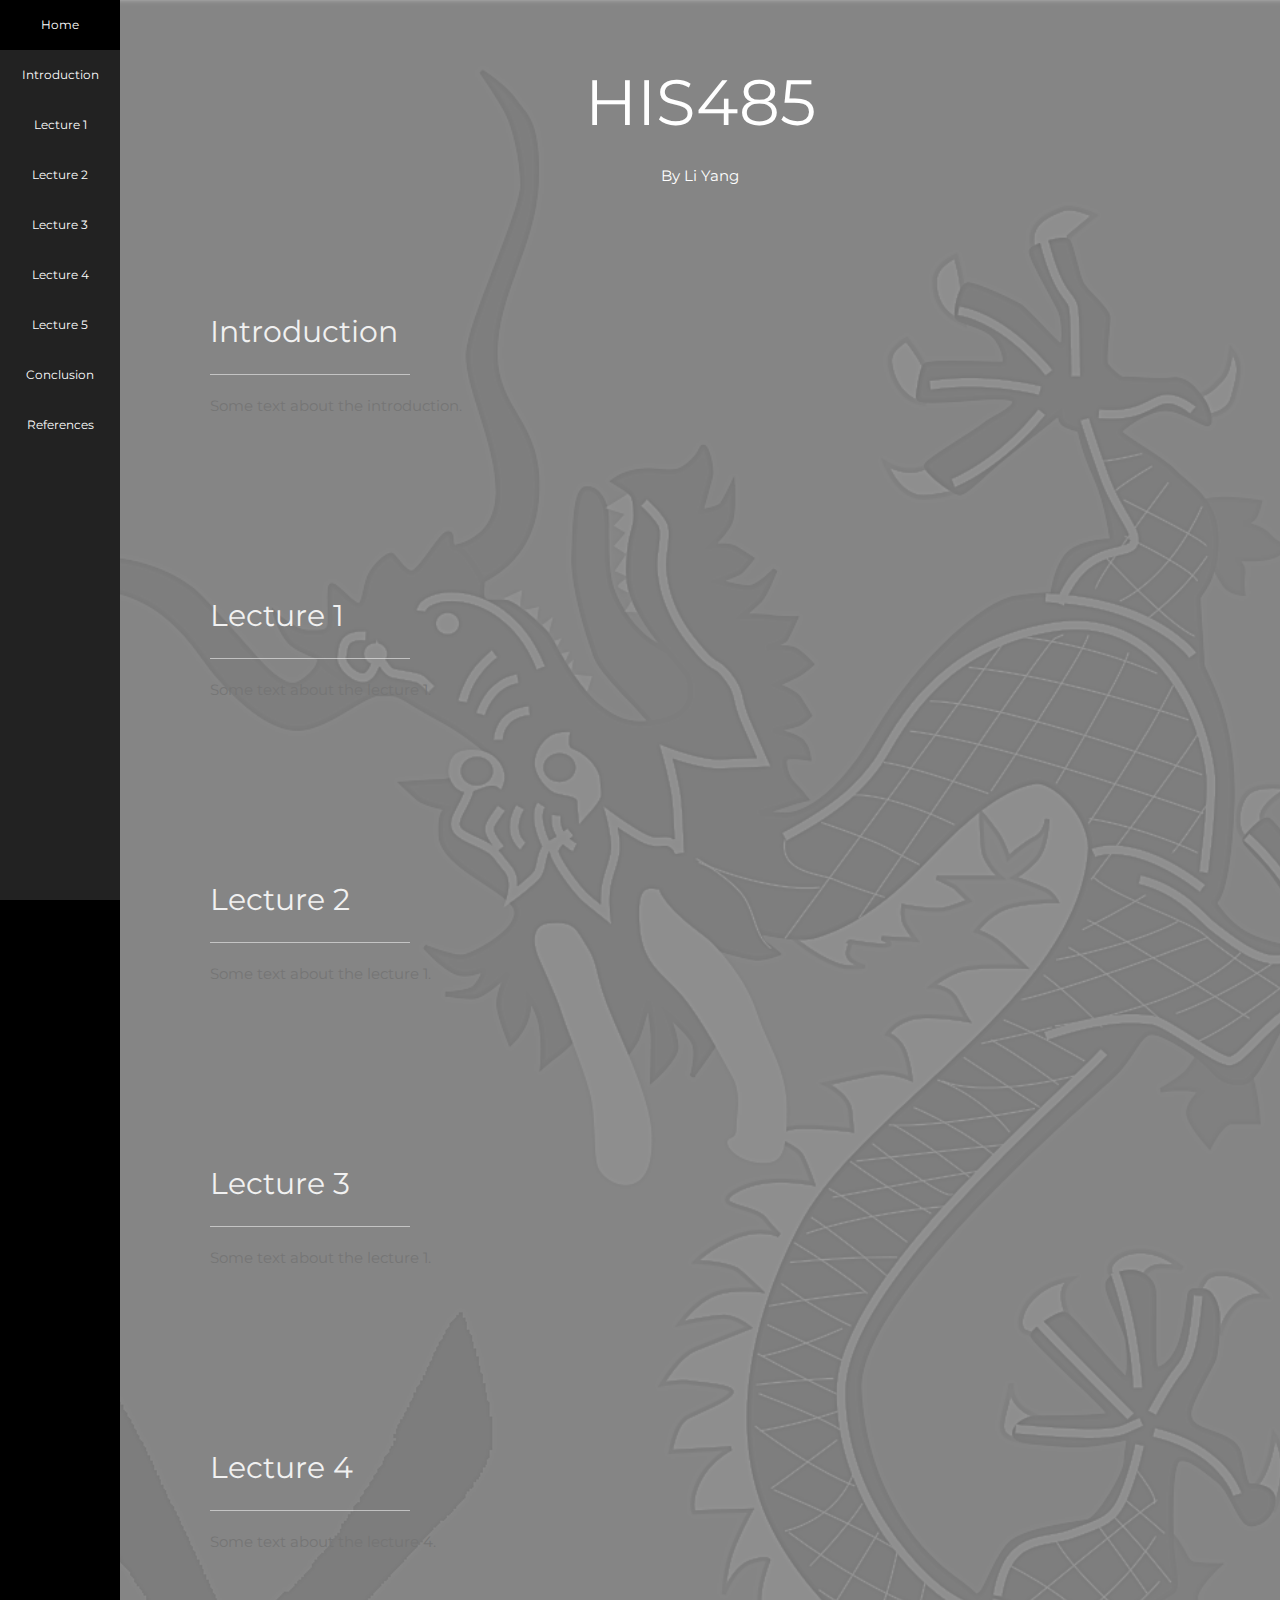
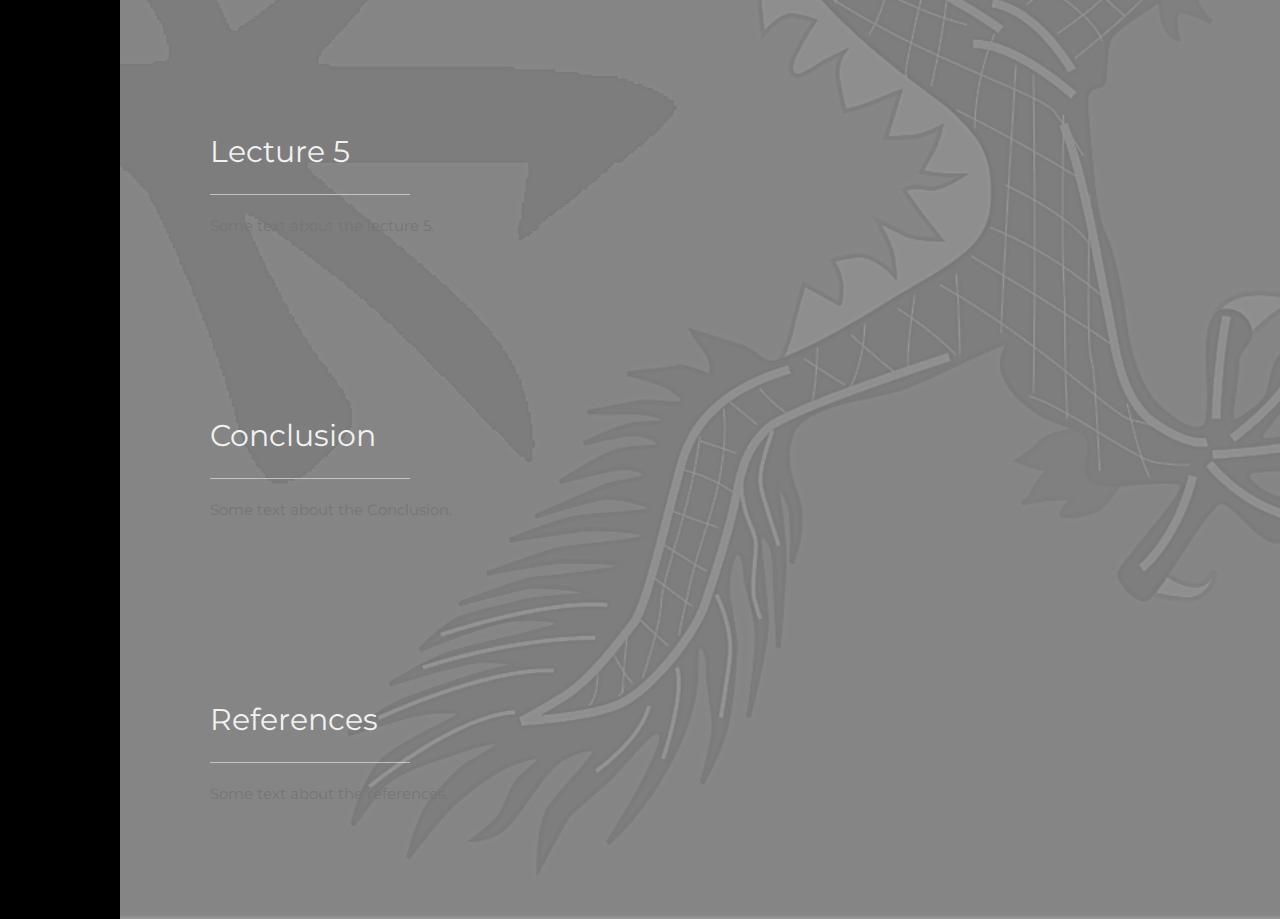
==== commit 678e0a6a: "added template" ====
--- a/index.html
+++ b/index.html
@@ -1,139 +1,219 @@
-<!DOCTYPE HTML>
+<!DOCTYPE html>
 <html>
-<head>
-	<meta charset="utf-8">
-	<meta http-equiv="X-UA-Compatible" content="IE=edge">
-	<title>Honest &mdash; Free Website Template, Free HTML5 Template by GetTemplates.co</title>
-	<meta name="viewport" content="width=device-width, initial-scale=1">
-	<meta name="description" content="Free HTML5 Website Template by GetTemplates.co" />
-	<meta name="keywords" content="free website templates, free html5, free template, free bootstrap, free website template, html5, css3, mobile first, responsive" />
-	<meta name="author" content="GetTemplates.co" />
-	<link href="https://fonts.googleapis.com/css?family=Open+Sans:300,400,700" rel="stylesheet">
-
-	<!-- Animate.css -->
-	<link rel="stylesheet" href="css/animate.css">
-	<!-- Icomoon Icon Fonts-->
-	<link rel="stylesheet" href="css/icomoon.css">
-	<!-- Themify Icons-->
-	<link rel="stylesheet" href="css/themify-icons.css">
-	<!-- Bootstrap  -->
-	<link rel="stylesheet" href="css/bootstrap.css">
-
-	<!-- Magnific Popup -->
-	<link rel="stylesheet" href="css/magnific-popup.css">
-
-	<!-- Owl Carousel  -->
-	<link rel="stylesheet" href="css/owl.carousel.min.css">
-	<link rel="stylesheet" href="css/owl.theme.default.min.css">
-
-	<!-- Theme style  -->
-	<link rel="stylesheet" href="css/style.css">
-
-	<!-- Modernizr JS -->
-	<script src="js/modernizr-2.6.2.min.js"></script>
-	<!-- FOR IE9 below -->
-	<!--[if lt IE 9]>
-	<script src="js/respond.min.js"></script>
-	<![endif]-->
-
-</head>
-<body>
-
-<div class="gtco-loader"></div>
-
-<div id="page">
-
-
-	<div class="page-inner">
-		<nav class="gtco-nav sticky-banner" role="navigation">
-			<div class="gtco-container">
-
-				<div class="row">
-					<div class="col-xs-12 text-center menu-1">
-						<ul>
-							<li><a href="index.html">Introduction</a></li>
-							<li><a href="ad_1.html">Ad 1</a></li>
-							<li><a href="ad_2.html">Ad 2</a></li>
-							<li><a href="ad_3.html">Ad 3</a></li>
-							<li><a href="ad_4.html">Ad 4</a></li>
-							<li><a href="ad_5.html">Ad 5</a></li>
-							<li><a href="ad_6.html">Ad 6</a></li>
-							<li><a href="ad_7.html">Ad 7</a></li>
-							<li><a href="ad_8.html">Ad 8</a></li>
-							<li><a href="ad_9.html">Ad 9</a></li>
-							<li><a href="ad_10.html">Ad 10</a></li>
-							<li><a href="conclusion.html">Conclusion</a></li>
-						</ul>
-					</div>
-				</div>
-
-			</div>
-		</nav>
-	</div>
-
-	<header id="gtco-header" class="gtco-cover gtco-cover-sm" role="banner" style="background-image: url(images/img_bg_4.jpg)" data-stellar-background-ratio="0.5">
-		<div class="overlay"></div>
-		<div class="gtco-container">
-			<div class="row row-mt-15em">
-				<div class="col-md-7 mt-text text-left animate-box" data-animate-effect="fadeInUp">
-					<h1>Our <strong>Blog</strong></h1>
-					<h2>Far far away, behind the word mountains, far from the countries Vokalia.</h2>
-				</div>
-			</div>
-		</div>
-	</header>
-
-
-
-	<footer id="gtco-footer" role="contentinfo">
-		<div class="gtco-container">
-			<div class="row row-p	b-md">
-			<div class="row copyright">
-				<div class="col-md-12">
-					<p class="pull-left">
-						<small class="block">&copy; 2016 Free HTML5. All Rights Reserved.</small>
-						<small class="block">Designed by <a href="http://GetTemplates.co/" target="_blank">GetTemplates.co</a> Demo Images: <a href="http://unsplash.com/" target="_blank">Unsplash</a></small>
-					</p>
-					<p class="pull-right">
-					</p>
-				</div>
-			</div>
-
-		</div>
-		</div>
-	</footer>
+<title>HIS485 | By Li Yang</title>
+<meta charset="UTF-8">
+<meta name="viewport" content="width=device-width, initial-scale=1">
+<link rel="stylesheet" href="https://www.w3schools.com/w3css/4/w3.css">
+<link rel="stylesheet" href="https://fonts.googleapis.com/css?family=Montserrat">
+<link rel="stylesheet" href="https://use.fontawesome.com/releases/v5.5.0/css/all.css" integrity="sha384-B4dIYHKNBt8Bc12p+WXckhzcICo0wtJAoU8YZTY5qE0Id1GSseTk6S+L3BlXeVIU" crossorigin="anonymous">
+
+<style>
+    html, body {
+        margin: 0;
+        height: 100%;
+    }
+
+    .bg {
+        /* The image used */
+        background-image: url("images/background.png");
+
+        /* Full height */
+        height: 100%;
+        /* Center and scale the image nicely */
+        background-position: center;
+        background-repeat: no-repeat;
+        background-size: cover;
+    }
+
+    body, h1, h2, h3, h4, h5, h6 {
+        font-family: "Montserrat", sans-serif
+    }
+
+    .w3-row-padding img {
+        margin-bottom: 12px
+    }
+
+    /* Set the width of the sidebar to 120px */
+    .w3-sidebar {
+        width: 120px;
+        background: #222;
+    }
+
+    /* Add a left margin to the "page content" that matches the width of the sidebar (120px) */
+    #main {
+        margin-left: 120px
+    }
+
+    /* Remove margins from "page content" on small screens */
+    @media only screen and (max-width: 600px) {
+        #main {
+            margin-left: 0
+        }
+    }
+</style>
+<body class="w3-black">
+
+<!-- Icon Bar (Sidebar - hidden on small screens) -->
+<nav class="w3-sidebar w3-bar-block w3-small w3-hide-small w3-center">
+    <!-- Avatar image in top left corner -->
+    <a href="#" class="w3-bar-item w3-button w3-padding-small w3-hover-black">
+        <i class="fa fa-home w3-large"></i>
+        <p>Home</p>
+    </a>
+    <a href="#Introduction" class="w3-bar-item w3-button w3-padding-small w3-hover-black">
+        <i class="fas fa-book-open w3-large"></i>
+        <p>Introduction</p>
+    </a>
+    <a href="#lecture1" class="w3-bar-item w3-button w3-padding-small w3-hover-black">
+        <i class="fas fa-chalkboard-teacher w3-large"></i>
+        <p>Lecture 1</p>
+    </a>
+    <a href="#lecture2" class="w3-bar-item w3-button w3-padding-small w3-hover-black">
+        <i class="fas fa-chalkboard-teacher w3-large"></i>
+        <p>Lecture 2</p>
+    </a>
+    <a href="#lecture3" class="w3-bar-item w3-button w3-padding-small w3-hover-black">
+        <i class="fas fa-chalkboard-teacher w3-large"></i>
+        <p>Lecture 3</p>
+    </a>
+    <a href="#lecture4" class="w3-bar-item w3-button w3-padding-small w3-hover-black">
+        <i class="fas fa-chalkboard-teacher w3-large"></i>
+        <p>Lecture 4</p>
+    </a>
+    <a href="#lecture5" class="w3-bar-item w3-button w3-padding-small w3-hover-black">
+        <i class="fas fa-chalkboard-teacher w3-large"></i>
+        <p>Lecture 5</p>
+    </a>
+    <a href="#conclusion" class="w3-bar-item w3-button w3-padding-small w3-hover-black">
+        <i class="fas fa-book w3-large"></i>
+        <p>Conclusion</p>
+    </a>
+    <a href="#references" class="w3-bar-item w3-button w3-padding-small w3-hover-black">
+        <i class="fas fa-bookmark w3-large"></i>
+        <p>References</p>
+    </a>
+</nav>
+
+<!-- Navbar on small screens (Hidden on medium and large screens) -->
+<div class="w3-top w3-hide-large w3-hide-medium" id="myNavbar">
+    <div class="w3-bar w3-black w3-opacity w3-hover-opacity-off w3-center w3-small">
+        <a href="#" class="w3-bar-item w3-button" style="width:25% !important">Home</a>
+        <a href="#Introduction" class="w3-bar-item w3-button" style="width:25% !important">Introduction</a>
+        <a href="#lecture1" class="w3-bar-item w3-button" style="width:25% !important">Lecture 1</a>
+        <a href="#lecture2" class="w3-bar-item w3-button" style="width:25% !important">Lecture 2</a>
+        <a href="#lecture3" class="w3-bar-item w3-button" style="width:25% !important">Lecture 3</a>
+        <a href="#lecture4" class="w3-bar-item w3-button" style="width:25% !important">Lecture 4</a>
+        <a href="#lecture5" class="w3-bar-item w3-button" style="width:25% !important">Lecture 5</a>
+        <a href="#conclusion" class="w3-bar-item w3-button" style="width:25% !important">Conclusion</a>
+        <a href="#references" class="w3-bar-item w3-button" style="width:25% !important">References</a>
+
+    </div>
 </div>
 
+<!-- Page Content -->
+<div id="main">
+    <div class="bg">
+        <div class="w3-padding-large">
+            <!-- Header/Home -->
+            <header class="w3-container w3-padding-32 w3-center" id="home">
+                <h1 class="w3-jumbo"><span class="w3-hide-small">HIS485</span></h1>
+                <p>By Li Yang</p>
+            </header>
+
+            <!-- Introduction Section -->
+            <div class="w3-content w3-justify w3-text-grey w3-padding-64" id="Introduction">
+                <h2 class="w3-text-light-grey">Introduction</h2>
+                <hr style="width:200px" class="w3-opacity">
+                <p>Some text about the introduction.
+                </p>
+                <br>
+                <!-- End Introduction Section -->
+            </div>
+
+            <!-- Lecture 1 Section -->
+            <div class="w3-content w3-justify w3-text-grey w3-padding-64" id="lecture1">
+                <h2 class="w3-text-light-grey">Lecture 1</h2>
+                <hr style="width:200px" class="w3-opacity">
+                <p>Some text about the lecture 1.
+                </p>
+                <br>
+                <!-- End Lecture 1 Section -->
+            </div>
+
+            <!-- Lecture 2 Section -->
+            <div class="w3-content w3-justify w3-text-grey w3-padding-64" id="lecture2">
+                <h2 class="w3-text-light-grey">Lecture 2</h2>
+                <hr style="width:200px" class="w3-opacity">
+                <p>Some text about the lecture 1.
+                </p>
+                <br>
+                <!-- End Lecture 2 Section -->
+            </div>
+
+            <!-- Lecture 3 Section -->
+            <div class="w3-content w3-justify w3-text-grey w3-padding-64" id="lecture3">
+                <h2 class="w3-text-light-grey">Lecture 3</h2>
+                <hr style="width:200px" class="w3-opacity">
+                <p>Some text about the lecture 1.
+                </p>
+                <br>
+                <!-- End Lecture 3 Section -->
+            </div>
+
+            <!-- Lecture 4 Section -->
+            <div class="w3-content w3-justify w3-text-grey w3-padding-64" id="lecture4">
+                <h2 class="w3-text-light-grey">Lecture 4</h2>
+                <hr style="width:200px" class="w3-opacity">
+                <p>Some text about the lecture 4.
+                </p>
+                <br>
+                <!-- End Lecture 4 Section -->
+            </div>
+
+            <!-- Lecture 5 Section -->
+            <div class="w3-content w3-justify w3-text-grey w3-padding-64" id="lecture5">
+                <h2 class="w3-text-light-grey">Lecture 5</h2>
+                <hr style="width:200px" class="w3-opacity">
+                <p>Some text about the lecture 5.
+                </p>
+                <br>
+                <!-- End Lecture 5 Section -->
+            </div>
+
+            <!-- Conclusion Section -->
+            <div class="w3-content w3-justify w3-text-grey w3-padding-64" id="conclusion">
+                <h2 class="w3-text-light-grey">Conclusion</h2>
+                <hr style="width:200px" class="w3-opacity">
+                <p>Some text about the Conclusion.
+                </p>
+                <br>
+                <!-- End Conclusion Section -->
+            </div>
+
+            <!-- References Section -->
+            <div class="w3-content w3-justify w3-text-grey w3-padding-64" id="References">
+                <h2 class="w3-text-light-grey">References</h2>
+                <hr style="width:200px" class="w3-opacity">
+                <p>Some text about the references.
+                </p>
+                <br>
+                <!-- End References Section -->
+            </div>
+            <!-- Footer -->
+            <!--<footer class="w3-content w3-padding-64 w3-text-grey w3-xlarge">-->
+                <!--<i class="fa fa-facebook-official w3-hover-opacity"></i>-->
+                <!--<i class="fa fa-instagram w3-hover-opacity"></i>-->
+                <!--<i class="fa fa-snapchat w3-hover-opacity"></i>-->
+                <!--<i class="fa fa-pinterest-p w3-hover-opacity"></i>-->
+                <!--<i class="fa fa-twitter w3-hover-opacity"></i>-->
+                <!--<i class="fa fa-linkedin w3-hover-opacity"></i>-->
+                <!--&lt;!&ndash; End footer &ndash;&gt;-->
+            <!--</footer>-->
+            <!-- END PAGE CONTENT -->
+        </div>
+    </div>
 </div>
-
-<div class="gototop js-top">
-	<a href="#" class="js-gotop"><i class="icon-arrow-up"></i></a>
 </div>
-
-<!-- jQuery -->
-<script src="js/jquery.min.js"></script>
-<!-- jQuery Easing -->
-<script src="js/jquery.easing.1.3.js"></script>
-<!-- Bootstrap -->
-<script src="js/bootstrap.min.js"></script>
-<!-- Waypoints -->
-<script src="js/jquery.waypoints.min.js"></script>
-<script src="js/sticky.js"></script>
-<!-- Carousel -->
-<script src="js/owl.carousel.min.js"></script>
-<!-- countTo -->
-<script src="js/jquery.countTo.js"></script>
-
-<!-- Stellar Parallax -->
-<script src="js/jquery.stellar.min.js"></script>
-
-<!-- Magnific Popup -->
-<script src="js/jquery.magnific-popup.min.js"></script>
-<script src="js/magnific-popup-options.js"></script>
-
-<!-- Main -->
-<script src="js/main.js"></script>
 
 </body>
 </html>
-
